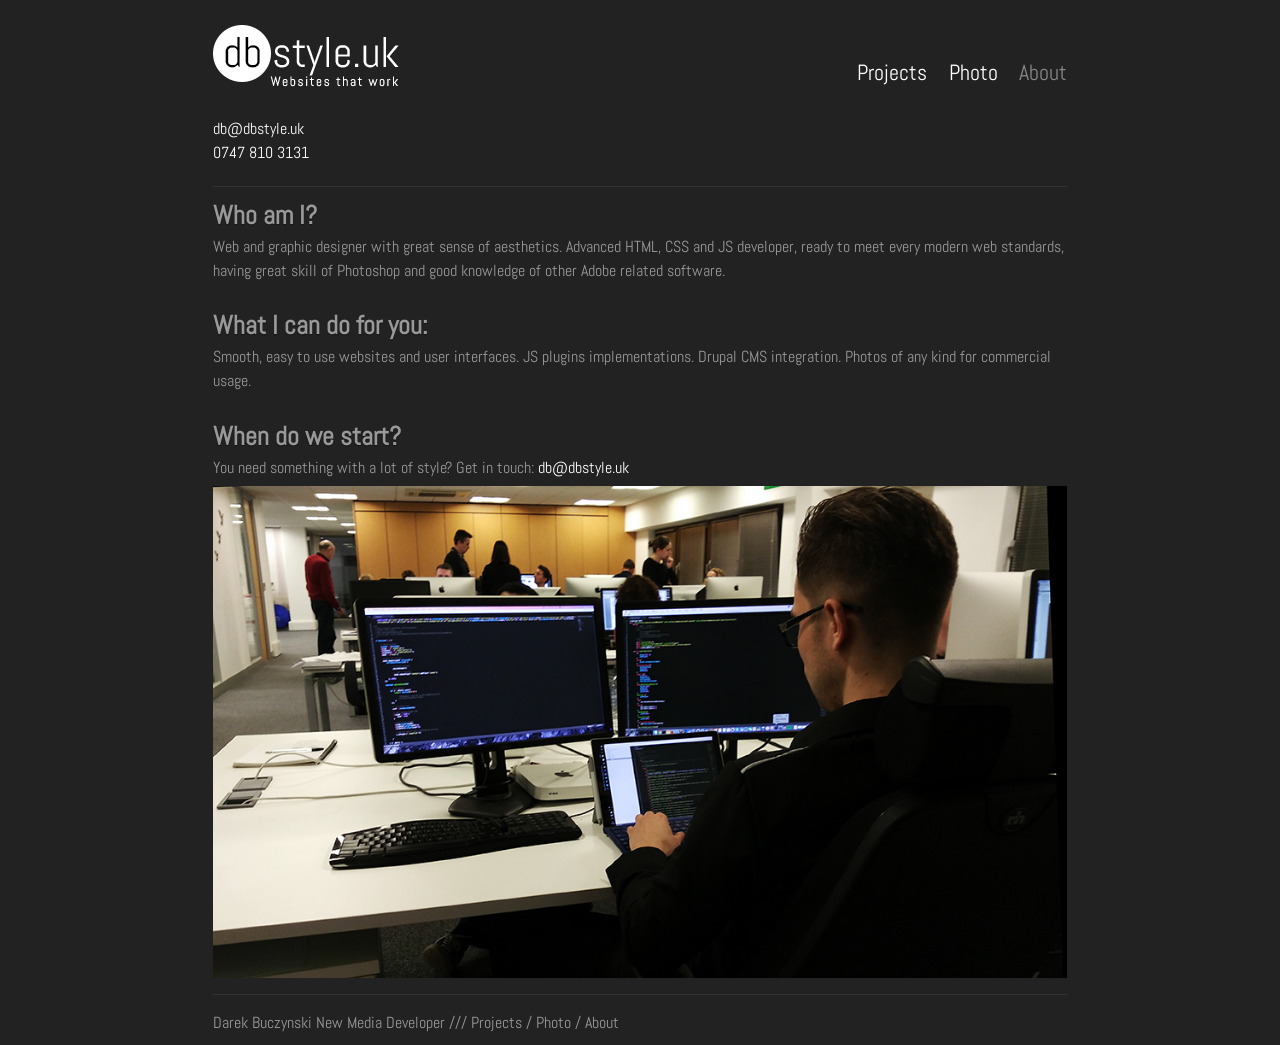
==== about.html @ cb061c6d "project upload" ====
<!DOCTYPE html>
<html class="no-js">
    <head>
        <meta charset="utf-8">
        <meta http-equiv="X-UA-Compatible" content="IE=edge">
        <title>dbstyle.uk Dariusz Buczynski Portfolio</title>
        <meta name="description" content="">
        <meta name="viewport" content="width=device-width, initial-scale=1">
        <link rel="stylesheet" href="css/normalize.css">
        <link rel="stylesheet" href="css/all2.css">
		<link rel="apple-touch-icon-precomposed" sizes="144x144" href="apple-touch-icon-precomposed.png">
        <link rel="shortcut icon" href="favicon.ico" type="image/x-icon" >
        <link href='http://fonts.googleapis.com/css?family=Abel' rel='stylesheet' type='text/css'>
        <script src="js/vendor/modernizr-2.6.2.min.js"></script>
    </head>
    <body> 
        <!--[if lt IE 8]>
            <p class="browsehappy">You are using an <strong>outdated</strong> browser. Please <a href="http://browsehappy.com/">upgrade your browser</a> to improve your experience.</p>
        <![endif]-->

		<section class="main about">
			 <header> 
	        	<a href="index.html"><img src="img/logo0.png" alt="dbstyle.uk"></a>
				<div class="contactNfo"><a title="Email" class="email" href="mailto:&#100;&#98;&#64;&#100;&#98;&#115;&#116;&#121;&#108;&#101;&#46;&#117;&#107;">&#100;&#98;&#64;&#100;&#98;&#115;&#116;&#121;&#108;&#101;&#46;&#117;&#107;</a> <br> <a title="call me" class="call" href="callto:00447478103131">0747 810 3131</a></div>         	
	        	<a href="index.html" class="projects" title="See my work">Projects</a>
	        	<a href="http://photo.dbstyle.uk" class="photo" title="photography">Photo</a>	        	
	        	<a href="about.html" class="about" title"About me">About</a>
	        </header>	
	        <article>	
	        	<hr>
	        		<h3>Who am I?</h3>
					<p>Web and graphic designer with great sense of aesthetics. Advanced HTML, CSS  and JS developer, ready to meet every 
					modern web standards, having great skill of Photoshop and good knowledge of other 
					Adobe related software.</p>
					<br>
					<h3>What I can do for you:</h3>
					<p>Smooth, easy to use websites and user interfaces. JS plugins implementations. Drupal CMS integration. Photos of any kind for commercial usage.</p>
					<br>
					<h3>When do we start?</h3>
					<p>You need something with a lot of style? Get in touch: <a title="Email" class="inText" href="mailto:&#100;&#98;&#64;&#100;&#98;&#115;&#116;&#121;&#108;&#101;&#46;&#117;&#107;">&#100;&#98;&#64;&#100;&#98;&#115;&#116;&#121;&#108;&#101;&#46;&#117;&#107;</a></p>	
					<img src="images/dbworking.jpg" alt="dbStyle">	
				<hr>
				<div class="footer">Darek Buczynski New Media Developer /// <a href="index.html" title="See my work">Projects</a> / <a href="http://photo.dbstyle.uk" title="My photography">Photo</a> / <a href="about.html" title"About me">About</a></div>
			</article>								
		</section>   
    </body>
</html>
---- css/all2.css ----
/*! HTML5 Boilerplate v4.3.0 | MIT License | http://h5bp.com/ */

/*
 * What follows is the result of much research on cross-browser styling.
 * Credit left inline and big thanks to Nicolas Gallagher, Jonathan Neal,
 * Kroc Camen, and the H5BP dev community and team.
 */

/* ==========================================================================
   Base styles: opinionated defaults
   ========================================================================== */

html,
button,
input,
select,
textarea {
    color: #222;
}

html {
    font-size: 1em;
    line-height: 1.4;
}

/*
 * Remove text-shadow in selection highlight: h5bp.com/i
 * These selection rule sets have to be separate.
 * Customize the background color to match your design.
 */

::-moz-selection {
    background: #b3d4fc;
    text-shadow: none;
}

::selection {
    background: #b3d4fc;
    text-shadow: none;
}

/*
 * A better looking default horizontal rule
 */

hr {
    display: block;
    height: 1px;
    border: 0;
    border-top: 1px solid #ccc;
    margin: 1em 0;
    padding: 0;
}

/*
 * Remove the gap between images, videos, audio and canvas and the bottom of
 * their containers: h5bp.com/i/440
 */

audio,
canvas,
img,
video {
    vertical-align: middle;
}

/*
 * Remove default fieldset styles.
 */

fieldset {
    border: 0;
    margin: 0;
    padding: 0;
}

/*
 * Allow only vertical resizing of textareas.
 */

textarea {
    resize: vertical;
}

/* ==========================================================================
   Browse Happy prompt
   ========================================================================== */

.browsehappy {
    margin: 0.2em 0;
    background: #ccc;
    color: #000;
    padding: 0.2em 0;
}

/* ==========================================================================
   Author's custom styles
   ========================================================================== */
 
a, h3 a {-webkit-transition: all 0.25s ease-in-out; -moz-transition: all 0.25s ease-in-out; -o-transition: all 0.25s ease-in-out; transition: all 0.25s ease-in-out;outline:0;}
a:hover,h3 a:hover{-webkit-transition: all 0.25s ease-in-out; -moz-transition: all 0.25s ease-in-out; -o-transition: all 0.25s ease-in-out; transition: all 0.25s ease-in-out;}
p {margin:0.4em 0; text-align: left;} 
body { background:#222; font-family:"Abel",verdana; font-size:16px; color:white;line-height: 1.5em;color:#999;}
section{ max-width:854px; min-height:300px; margin:10px auto;position:relative;padding: 0 10px; }
header {position:relative; height:160px;}
img{ max-width: 100%; height: auto; } 
header img {margin:15px 0 0 0;}
header a,article div p a{color:white;  text-decoration:none;}
header a:hover,article div p a:hover {color:#888;}
.main.about a.about,.main.projects a.projects{color:#888;}
a.about{ top:50px; right:0px;font-size:22px;position:absolute; }  
a.photo{top:50px; right:69px;font-size:22px;position:absolute; }
a.projects{top:50px; right:140px;font-size:22px;position:absolute; }
.footer a.about{ font-size:12px;position:relative; }  
.footer a.projects{font-size:12px;position:relative; }
article h3 {margin: 0px; display:block;font-size: 1.6em;line-height: 1em;color: #999; text-shadow: 0 1px 1px rgba(0,0,0,0.4);}
article h3 a{ color:#999; text-decoration:none; }
.projects article h3 {padding:45px 0 0 0;}
img.mag { margin:20px 0 0 0; position:relative; z-index: 2;}
img.photos {position:absolute; top:360px; right:60px;} 
div.footer a  { color:#999; text-decoration:none;}
a.inText  { color:white; text-decoration:none;}
div.footer a:hover,a.inText:hover { color:#888; }
.contactNfo { margin:30px 0 0 0; }
.contactNfo a.email {}
.contactNfo a.call { }
hr {background: #333;border: none;height: 1px;}



/* ==========================================================================
   Helper classes
   ========================================================================== */

/*
 * Image replacement
 */

.ir {
    background-color: transparent;
    border: 0;
    overflow: hidden;
    /* IE 6/7 fallback */
    *text-indent: -9999px;
}

.ir:before {
    content: "";
    display: block;
    width: 0;
    height: 150%;
}

/*
 * Hide from both screenreaders and browsers: h5bp.com/u
 */

.hidden {
    display: none !important;
    visibility: hidden;
}

/*
 * Hide only visually, but have it available for screenreaders: h5bp.com/v
 */

.visuallyhidden {
    border: 0;
    clip: rect(0 0 0 0);
    height: 1px;
    margin: -1px;
    overflow: hidden;
    padding: 0;
    position: absolute;
    width: 1px;
}

/*
 * Extends the .visuallyhidden class to allow the element to be focusable
 * when navigated to via the keyboard: h5bp.com/p
 */

.visuallyhidden.focusable:active,
.visuallyhidden.focusable:focus {
    clip: auto;
    height: auto;
    margin: 0;
    overflow: visible;
    position: static;
    width: auto;
}

/*
 * Hide visually and from screenreaders, but maintain layout
 */

.invisible {
    visibility: hidden;
}

/*
 * Clearfix: contain floats
 *
 * For modern browsers
 * 1. The space content is one way to avoid an Opera bug when the
 *    `contenteditable` attribute is included anywhere else in the document.
 *    Otherwise it causes space to appear at the top and bottom of elements
 *    that receive the `clearfix` class.
 * 2. The use of `table` rather than `block` is only necessary if using
 *    `:before` to contain the top-margins of child elements.
 */

.clearfix:before,
.clearfix:after {
    content: " "; /* 1 */
    display: table; /* 2 */
}

.clearfix:after {
    clear: both;
}

/*
 * For IE 6/7 only
 * Include this rule to trigger hasLayout and contain floats.
 */

.clearfix {
    *zoom: 1;
}

/* ==========================================================================
   EXAMPLE Media Queries for Responsive Design.
   These examples override the primary ('mobile first') styles.
   Modify as content requires.
   ========================================================================== */

@media only screen and (min-width: 35em) {
    /* Style adjustments for viewports that meet the condition */
}

@media print,
       (-o-min-device-pixel-ratio: 5/4),
       (-webkit-min-device-pixel-ratio: 1.25),
       (min-resolution: 120dpi) {
    /* Style adjustments for high resolution devices */
}

/* ==========================================================================
   Print styles.
   Inlined to avoid required HTTP connection: h5bp.com/r
   ========================================================================== */

@media print {
    * {
        background: transparent !important;
        color: #000 !important; /* Black prints faster: h5bp.com/s */
        box-shadow: none !important;
        text-shadow: none !important;
    }

    a,
    a:visited {
        text-decoration: underline;
    }

    a[href]:after {
        content: " (" attr(href) ")";
    }

    abbr[title]:after {
        content: " (" attr(title) ")";
    }

    /*
     * Don't show links for images, or javascript/internal links
     */

    .ir a:after,
    a[href^="javascript:"]:after,
    a[href^="#"]:after {
        content: "";
    }

    pre,
    blockquote {
        border: 1px solid #999;
        page-break-inside: avoid;
    }

    thead {
        display: table-header-group; /* h5bp.com/t */
    }

    tr,
    img {
        page-break-inside: avoid;
    }

    img {
        max-width: 100% !important;
    }

    @page {
        margin: 0.5cm;
    }

    p,
    h2,
    h3 {
        orphans: 3;
        widows: 3;
    }

    h2,
    h3 {
        page-break-after: avoid;
    }
}
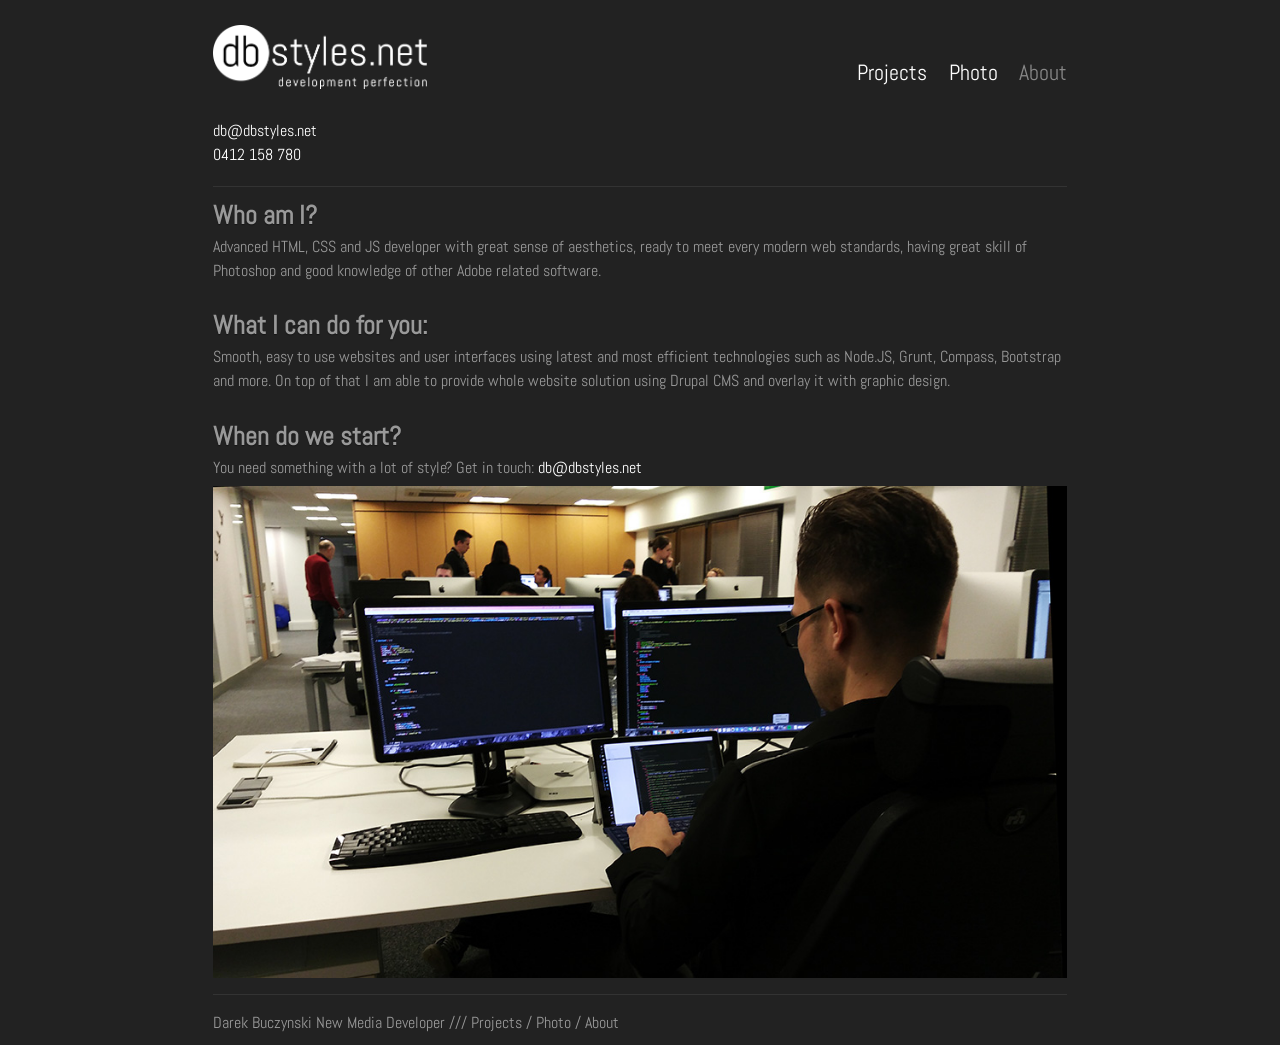
==== commit b979c0a4: "images and css" ====
--- a/about.html
+++ b/about.html
@@ -3,7 +3,7 @@
     <head>
         <meta charset="utf-8">
         <meta http-equiv="X-UA-Compatible" content="IE=edge">
-        <title>dbstyle.uk Dariusz Buczynski Portfolio</title>
+        <title>dbstyles.net Dariusz Buczynski Portfolio</title>
         <meta name="description" content="">
         <meta name="viewport" content="width=device-width, initial-scale=1">
         <link rel="stylesheet" href="css/normalize.css">
@@ -20,27 +20,27 @@
 
 		<section class="main about">
 			 <header> 
-	        	<a href="index.html"><img src="img/logo0.png" alt="dbstyle.uk"></a>
-				<div class="contactNfo"><a title="Email" class="email" href="mailto:&#100;&#98;&#64;&#100;&#98;&#115;&#116;&#121;&#108;&#101;&#46;&#117;&#107;">&#100;&#98;&#64;&#100;&#98;&#115;&#116;&#121;&#108;&#101;&#46;&#117;&#107;</a> <br> <a title="call me" class="call" href="callto:00447478103131">0747 810 3131</a></div>         	
+	        	<a href="index.html"><img src="img/logo.png" alt="dbstyles.net"></a>
+				<div class="contactNfo"><a title="Email" class="email" href="mailto:&#100;&#98;&#64;&#100;&#98;&#115;&#116;&#121;&#108;&#101;&#115;&#46;&#110;&#101;&#116;">&#100;&#98;&#64;&#100;&#98;&#115;&#116;&#121;&#108;&#101;&#115;&#46;&#110;&#101;&#116;</a> <br> <a title="call me" class="call" href="callto:0061412158780">0412 158 780</a></div>         	
 	        	<a href="index.html" class="projects" title="See my work">Projects</a>
-	        	<a href="http://photo.dbstyle.uk" class="photo" title="photography">Photo</a>	        	
-	        	<a href="about.html" class="about" title"About me">About</a>
+	        	<a href="http://photo.dbstyles.net" class="photo" title="photography">Photo</a>	        	
+	        	<a href="about.html" class="about" title="About me">About</a>
 	        </header>	
 	        <article>	
 	        	<hr>
 	        		<h3>Who am I?</h3>
-					<p>Web and graphic designer with great sense of aesthetics. Advanced HTML, CSS  and JS developer, ready to meet every 
+					<p>Advanced HTML, CSS  and JS developer with great sense of aesthetics, ready to meet every 
 					modern web standards, having great skill of Photoshop and good knowledge of other 
 					Adobe related software.</p>
 					<br>
 					<h3>What I can do for you:</h3>
-					<p>Smooth, easy to use websites and user interfaces. JS plugins implementations. Drupal CMS integration. Photos of any kind for commercial usage.</p>
+					<p>Smooth, easy to use websites and user interfaces using latest and most efficient technologies such as Node.JS, Grunt, Compass, Bootstrap and more. On top of that I am able to provide whole website solution using Drupal CMS and overlay it with graphic design.</p>
 					<br>
 					<h3>When do we start?</h3>
-					<p>You need something with a lot of style? Get in touch: <a title="Email" class="inText" href="mailto:&#100;&#98;&#64;&#100;&#98;&#115;&#116;&#121;&#108;&#101;&#46;&#117;&#107;">&#100;&#98;&#64;&#100;&#98;&#115;&#116;&#121;&#108;&#101;&#46;&#117;&#107;</a></p>	
+					<p>You need something with a lot of style? Get in touch: <a title="Email" class="inText" href="mailto:&#100;&#98;&#64;&#100;&#98;&#115;&#116;&#121;&#108;&#101;&#115;&#46;&#110;&#101;&#116;">&#100;&#98;&#64;&#100;&#98;&#115;&#116;&#121;&#108;&#101;&#115;&#46;&#110;&#101;&#116;</a></p>	
 					<img src="images/dbworking.jpg" alt="dbStyle">	
 				<hr>
-				<div class="footer">Darek Buczynski New Media Developer /// <a href="index.html" title="See my work">Projects</a> / <a href="http://photo.dbstyle.uk" title="My photography">Photo</a> / <a href="about.html" title"About me">About</a></div>
+				<div class="footer">Darek Buczynski New Media Developer /// <a href="index.html" title="See my work">Projects</a> / <a href="http://photo.dbstyles.net" title="My photography">Photo</a> / <a href="about.html" title"About me">About</a></div>
 			</article>								
 		</section>   
     </body>
--- a/css/all2.css
+++ b/css/all2.css
@@ -103,6 +103,7 @@
 body { background:#222; font-family:"Abel",verdana; font-size:16px; color:white;line-height: 1.5em;color:#999;}
 section{ max-width:854px; min-height:300px; margin:10px auto;position:relative;padding: 0 10px; }
 header {position:relative; height:160px;}
+header img { max-width: 25%;   }
 img{ max-width: 100%; height: auto; } 
 header img {margin:15px 0 0 0;}
 header a,article div p a{color:white;  text-decoration:none;}
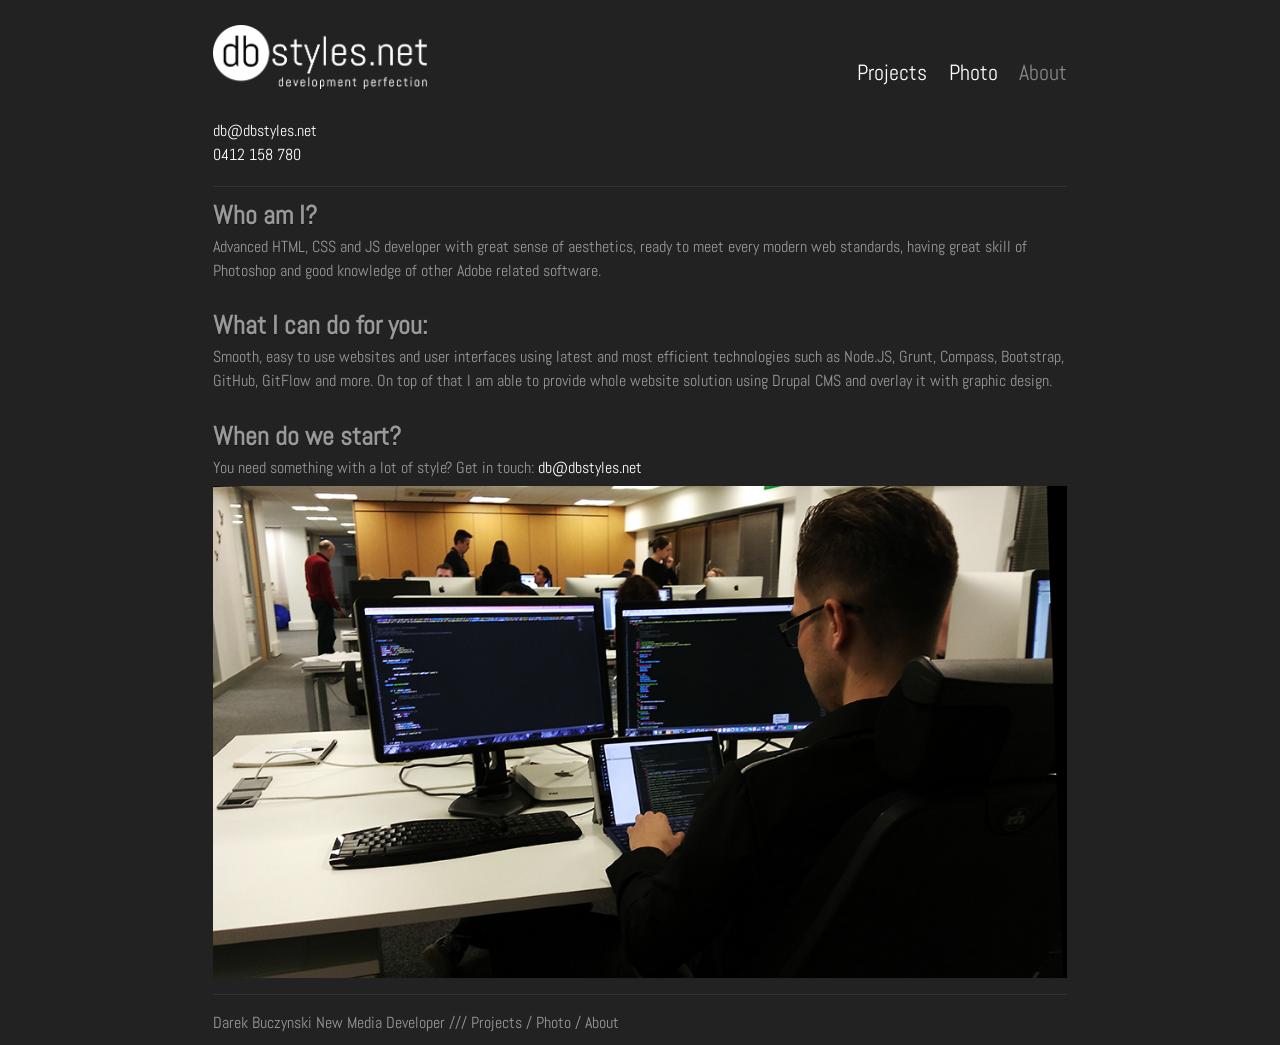
==== commit e99cf780: "paths update" ====
--- a/about.html
+++ b/about.html
@@ -19,7 +19,7 @@
         <![endif]-->
 
 		<section class="main about">
-			 <header> 
+			 <header>  
 	        	<a href="index.html"><img src="img/logo.png" alt="dbstyles.net"></a>
 				<div class="contactNfo"><a title="Email" class="email" href="mailto:&#100;&#98;&#64;&#100;&#98;&#115;&#116;&#121;&#108;&#101;&#115;&#46;&#110;&#101;&#116;">&#100;&#98;&#64;&#100;&#98;&#115;&#116;&#121;&#108;&#101;&#115;&#46;&#110;&#101;&#116;</a> <br> <a title="call me" class="call" href="callto:0061412158780">0412 158 780</a></div>         	
 	        	<a href="index.html" class="projects" title="See my work">Projects</a>
@@ -34,7 +34,7 @@
 					Adobe related software.</p>
 					<br>
 					<h3>What I can do for you:</h3>
-					<p>Smooth, easy to use websites and user interfaces using latest and most efficient technologies such as Node.JS, Grunt, Compass, Bootstrap and more. On top of that I am able to provide whole website solution using Drupal CMS and overlay it with graphic design.</p>
+					<p>Smooth, easy to use websites and user interfaces using latest and most efficient technologies such as Node.JS, Grunt, Compass, Bootstrap, GitHub, GitFlow and more. On top of that I am able to provide whole website solution using Drupal CMS and overlay it with graphic design.</p>
 					<br>
 					<h3>When do we start?</h3>
 					<p>You need something with a lot of style? Get in touch: <a title="Email" class="inText" href="mailto:&#100;&#98;&#64;&#100;&#98;&#115;&#116;&#121;&#108;&#101;&#115;&#46;&#110;&#101;&#116;">&#100;&#98;&#64;&#100;&#98;&#115;&#116;&#121;&#108;&#101;&#115;&#46;&#110;&#101;&#116;</a></p>	
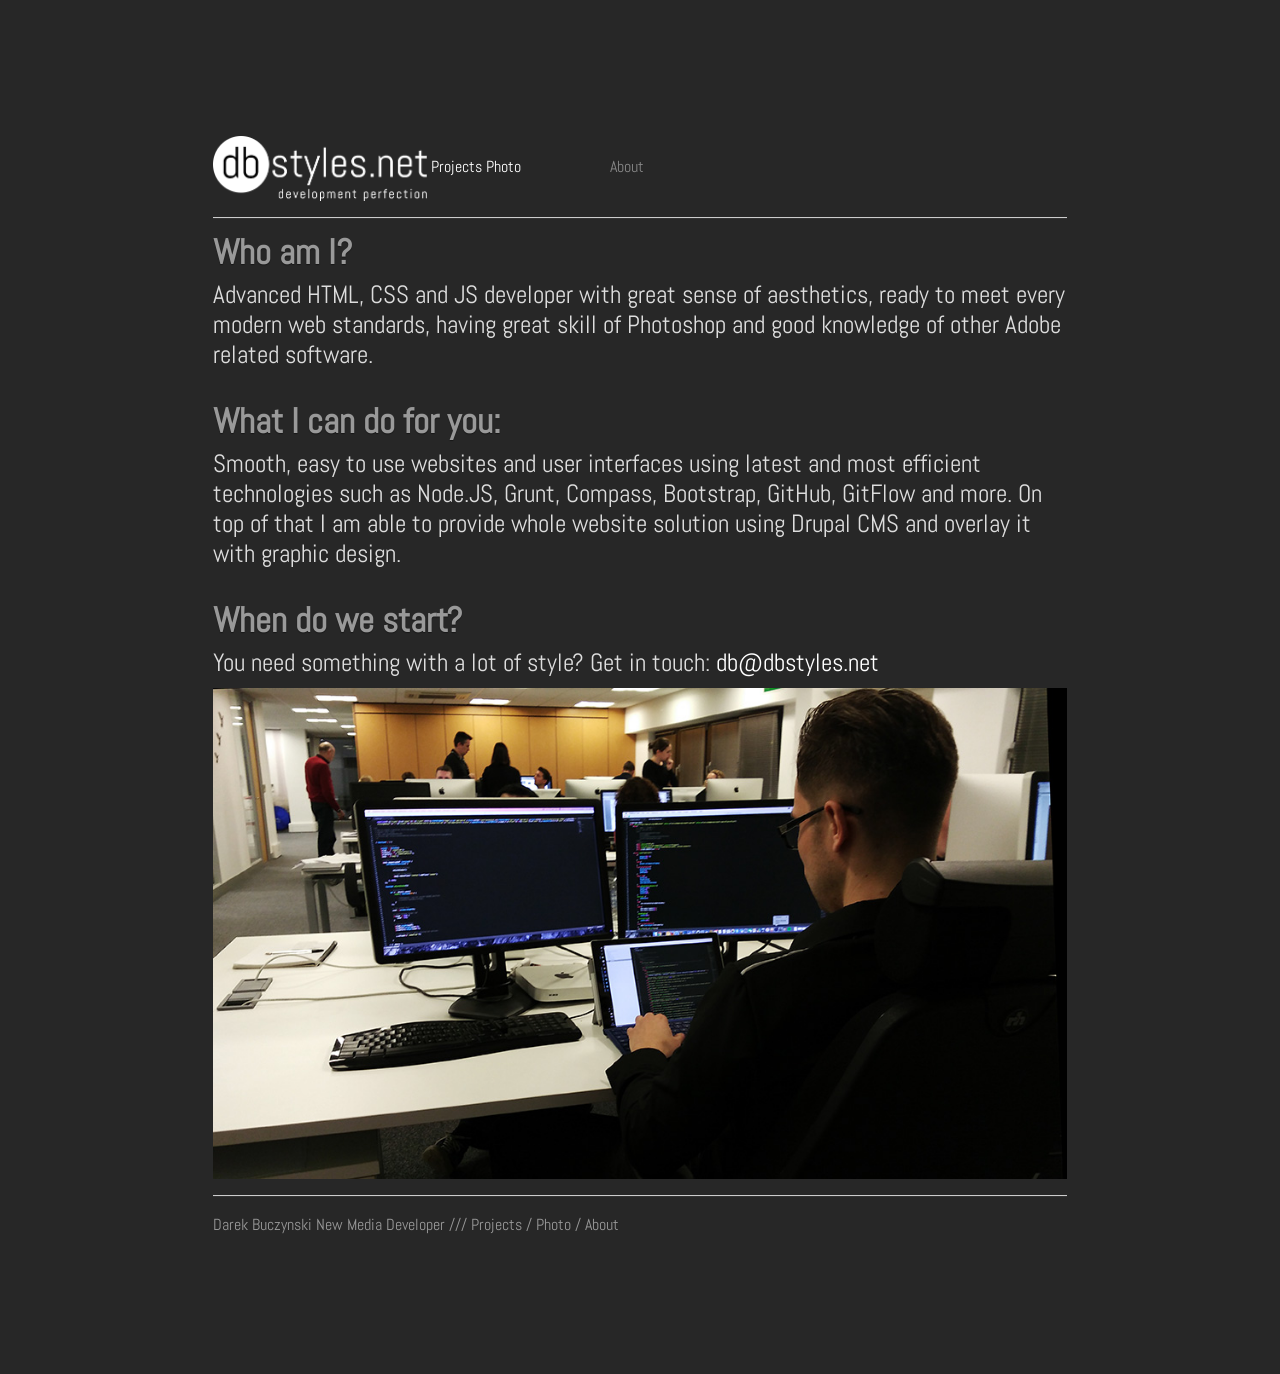
==== commit 1573e997: "dbstylesnet v2" ====
--- a/about.html
+++ b/about.html
@@ -7,7 +7,7 @@
         <meta name="description" content="">
         <meta name="viewport" content="width=device-width, initial-scale=1">
         <link rel="stylesheet" href="css/normalize.css">
-        <link rel="stylesheet" href="css/all2.css">
+        <link rel="stylesheet" href="css/main.css">
 		<link rel="apple-touch-icon-precomposed" sizes="144x144" href="apple-touch-icon-precomposed.png">
         <link rel="shortcut icon" href="favicon.ico" type="image/x-icon" >
         <link href='http://fonts.googleapis.com/css?family=Abel' rel='stylesheet' type='text/css'>
--- a/css/main.css
+++ b/css/main.css
@@ -0,0 +1,567 @@
+/*! HTML5 Boilerplate v4.3.0 | MIT License | http://h5bp.com/ */
+/* ==========================================================================
+   dbstyles CSS
+   ========================================================================== */
+
+a,
+h3 a {
+    -webkit-transition: all 0.25s ease-in-out;
+    -moz-transition: all 0.25s ease-in-out;
+    -o-transition: all 0.25s ease-in-out;
+    transition: all 0.25s ease-in-out;
+    outline: none;
+}
+a:hover,
+h3 a:hover {
+    -webkit-transition: all 0.25s ease-in-out;
+    -moz-transition: all 0.25s ease-in-out;
+    -o-transition: all 0.25s ease-in-out;
+    transition: all 0.25s ease-in-out;
+    color: #fff;
+}
+a:focus,
+h3 a:focus {
+    outline: none;
+}
+h3 {
+    color: #ddd;
+    font-size: 60px;
+}
+p {
+    margin: 0.4em 0;
+    text-align: left;
+    font-size: 25px;
+    line-height: 1.2;
+    color: #ddd;
+}
+body {
+    background: #272727;
+    font-family: "Abel", verdana;
+    font-size: 16px;
+    color: white;
+    line-height: 1.5em;
+    color: #999;
+}
+section {
+    max-width: 854px;
+    min-height: 300px;
+    margin: 10px auto;
+    position: relative;
+    padding: 0 10px;
+}
+header img {
+    max-width: 25%;
+}
+#services {
+    position: absolute;
+    width: 730px;
+    max-width: 100%;
+    margin: -130px 0 0 -365px;
+    left: 40%;
+    top: 65%;
+}
+#services ul.list {
+    display: inline-block;
+    list-style: none;
+    margin: -9px 0px 0 0;
+    padding: 0;
+    color: #fff;
+    font-size: 23px;
+    font-weight: 400;
+    text-align: right;
+    line-height: 30px;
+    width: 140px;
+}
+ul.contents li,
+h2.contents {
+    opacity: 0;
+}
+#services .contents {
+    z-index: 50;
+    position: relative;
+    float: left;
+}
+#services span {
+    display: block;
+}
+#services h2 {
+    letter-spacing: -12px;
+    display: inline-block;
+    color: #fff;
+    font-size: 176px;
+    font-weight: 200;
+    margin: 0;
+    text-align: left;
+    line-height: 134px;
+    margin-top: -7px;
+    opacity: 0;
+}
+img {
+    max-width: 100%;
+    height: auto;
+}
+.not-mobile a.logo img {
+    position: absolute;
+    margin: 0;
+    opacity: 0;
+    z-index: 10;
+    transform: rotate(90deg) scale(1.5);
+    top: 40%;
+    left: -120px;
+}
+header img {
+    /*margin:15px 0 0 0;*/
+}
+header a,
+article div p a {
+    color: white;
+    text-decoration: none;
+}
+header a:hover,
+article div p a:hover {
+    color: #888;
+}
+.main.about a.about,
+.main.projects a.projects {
+    color: #888;
+}
+.contactNfo .photo {
+    font-size: 22px;
+    display: block;
+}
+.contactNfo {
+    position: absolute;
+    z-index: 3;
+    opacity: 0;
+    margin: 130px 10% 0 0;
+    right: 0;
+}
+.footer a.about {
+    font-size: 12px;
+    position: relative;
+}
+.footer a.projects {
+    font-size: 12px;
+    position: relative;
+}
+article h3 {
+    margin: 0px;
+    color: #ddd;
+    display: block;
+    font-size: 35px;
+    line-height: 1em;
+    color: #999;
+    text-shadow: 0 1px 1px rgba(0, 0, 0, 0.4);
+}
+article h3 a {
+    color: #ddd;
+    text-decoration: none;
+    font-size: 35px;
+}
+.projects article h3 {
+    padding: 45px 0 0 0;
+}
+img.mag {
+    margin: 20px 0 0 0;
+    position: relative;
+    z-index: 2;
+}
+img.photos {
+    position: absolute;
+    top: 360px;
+    right: 60px;
+}
+div.footer a {
+    color: #999;
+    text-decoration: none;
+}
+a.inText {
+    color: white;
+    text-decoration: none;
+}
+.infobox h3 {
+    font-size: 50px;
+    margin: 1em 0 20px;
+}
+.about {
+    padding: 10%;
+}
+div.footer a:hover,
+a.inText:hover {
+    color: #888;
+}
+.underL {
+    text-decoration: underline;
+}
+.contactNfo a.email {
+    clear: both;
+    display: block;
+}
+hr {
+    background: #333;
+    border: none;
+    height: 1px;
+}
+.pinSection {
+    margin-top: -850px;
+}
+.parallaxParent {
+    height: 100vh;
+    overflow: hidden;
+    opacity: 0;
+}
+.parallaxParent div {
+    opacity: 1;
+}
+.parallaxParent > * {
+    height: 200%;
+    position: relative;
+    top: -100%;
+}
+#picBgBW {
+    display: none;
+}
+.parallaxParent .bgBW {} .pinSection {} #pinContainer {
+    width: 100%;
+    height: 100%;
+    height: 100vh;
+    overflow: hidden;
+}
+.panel {
+    height: 100%;
+    width: 100%;
+    position: absolute;
+    background: url(../images/picBgWorkBW.jpg) center center #222 no-repeat;
+}
+/* ==========================================================================
+   Mobile
+   ========================================================================== */
+
+.is-mobile a.logo img {
+    margin: 7% 0 0 7%;
+    position: absolute;
+    z-index: 10;
+    max-width: 250px;
+    display: block;
+}
+.is-mobile .contactNfo {
+    opacity: 1;
+    margin: 7% 7% 0 0;
+}
+.is-mobile .photo {
+    display: none;
+}
+.is-mobile #picBg {
+    display: none;
+}
+.is-mobile #picBgBW {
+    display: block;
+}
+.is-mobile .bgBW {
+    background-position: 13% -100px;
+    background-image: url(../images/picBgBW.jpg);
+    box-shadow: inset 0px 0px 70px 0px #111
+}
+.is-mobile .parallaxParent {
+    opacity: 1;
+}
+.is-mobile .parallaxParent > * {
+    height: 100%;
+    position: relative;
+    top: 0;
+}
+.is-mobile .pinSection {
+    margin-top: 100px;
+}
+.is-mobile #services {
+    position: absolute;
+    width: 600px;
+    max-width: 100%;
+    margin: -130px 0 0 -300px;
+    left: 50%;
+    top: 62%;
+    z-index: 10;
+}
+.is-mobile #services h2 {
+    letter-spacing: -12px;
+    display: inline-block;
+    color: #fff;
+    font-size: 145px;
+    font-weight: 200;
+    margin: 0;
+    text-align: left;
+    line-height: 110px;
+    margin-top: -7px;
+    opacity: 1;
+}
+.is-mobile #services ul.list {
+    display: inline-block;
+    list-style: none;
+    margin: -9px 0px 0 0;
+    padding: 0;
+    color: #fff;
+    font-size: 23px;
+    font-weight: 400;
+    text-align: right;
+    line-height: 25px;
+    width: 130px;
+}
+.is-mobile ul.contents li,
+.is-mobile h2.contents {
+    opacity: 1;
+}
+.is-mobile .panel {
+    box-shadow: inset 0px 0px 20px 0px #111;
+}
+}
+/* ==========================================================================
+   Base styles: opinionated defaults
+   ========================================================================== */
+
+html,
+button,
+input,
+select,
+textarea {
+    color: #222;
+}
+html {
+    font-size: 1em;
+    line-height: 1.4;
+}
+/*
+ * Remove text-shadow in selection highlight: h5bp.com/i
+ * These selection rule sets have to be separate.
+ * Customize the background color to match your design.
+ */
+
+::-moz-selection {
+    background: #b3d4fc;
+    text-shadow: none;
+}
+::selection {
+    background: #b3d4fc;
+    text-shadow: none;
+}
+/*
+ * A better looking default horizontal rule
+ */
+
+hr {
+    display: block;
+    height: 1px;
+    border: 0;
+    border-top: 1px solid #ccc;
+    margin: 1em 0;
+    padding: 0;
+}
+/*
+ * Remove the gap between images, videos, audio and canvas and the bottom of
+ * their containers: h5bp.com/i/440
+ */
+
+audio,
+canvas,
+img,
+video {
+    vertical-align: middle;
+}
+/*
+ * Remove default fieldset styles.
+ */
+
+fieldset {
+    border: 0;
+    margin: 0;
+    padding: 0;
+}
+/*
+ * Allow only vertical resizing of textareas.
+ */
+
+textarea {
+    resize: vertical;
+}
+/* ==========================================================================
+   Browse Happy prompt
+   ========================================================================== */
+
+.browsehappy {
+    margin: 0.2em 0;
+    background: #ccc;
+    color: #000;
+    padding: 0.2em 0;
+}
+/* ==========================================================================
+   Helper classes
+   ========================================================================== */
+/*
+ * Image replacement
+ */
+
+.ir {
+    background-color: transparent;
+    border: 0;
+    overflow: hidden;
+    /* IE 6/7 fallback */
+    
+    *text-indent: -9999px;
+}
+.ir:before {
+    content: "";
+    display: block;
+    width: 0;
+    height: 150%;
+}
+/*
+ * Hide from both screenreaders and browsers: h5bp.com/u
+ */
+
+.hidden {
+    display: none !important;
+    visibility: hidden;
+}
+/*
+ * Hide only visually, but have it available for screenreaders: h5bp.com/v
+ */
+
+.visuallyhidden {
+    border: 0;
+    clip: rect(0 0 0 0);
+    height: 1px;
+    margin: -1px;
+    overflow: hidden;
+    padding: 0;
+    position: absolute;
+    width: 1px;
+}
+/*
+ * Extends the .visuallyhidden class to allow the element to be focusable
+ * when navigated to via the keyboard: h5bp.com/p
+ */
+
+.visuallyhidden.focusable:active,
+.visuallyhidden.focusable:focus {
+    clip: auto;
+    height: auto;
+    margin: 0;
+    overflow: visible;
+    position: static;
+    width: auto;
+}
+/*
+ * Hide visually and from screenreaders, but maintain layout
+ */
+
+.invisible {
+    visibility: hidden;
+}
+/*
+ * Clearfix: contain floats
+ *
+ * For modern browsers
+ * 1. The space content is one way to avoid an Opera bug when the
+ *    `contenteditable` attribute is included anywhere else in the document.
+ *    Otherwise it causes space to appear at the top and bottom of elements
+ *    that receive the `clearfix` class.
+ * 2. The use of `table` rather than `block` is only necessary if using
+ *    `:before` to contain the top-margins of child elements.
+ */
+
+.clearfix:before,
+.clearfix:after {
+    content: " ";
+    /* 1 */
+    
+    display: table;
+    /* 2 */
+}
+.clearfix:after {
+    clear: both;
+}
+/*
+ * For IE 6/7 only
+ * Include this rule to trigger hasLayout and contain floats.
+ */
+
+.clearfix {
+    *zoom: 1;
+}
+/* ==========================================================================
+   EXAMPLE Media Queries for Responsive Design.
+   These examples override the primary ('mobile first') styles.
+   Modify as content requires.
+   ========================================================================== */
+
+@media only screen and (min-width: 35em) {
+    /* Style adjustments for viewports that meet the condition */
+}
+@media print,
+(-o-min-device-pixel-ratio: 5/4),
+(-webkit-min-device-pixel-ratio: 1.25),
+(min-resolution: 120dpi) {
+    /* Style adjustments for high resolution devices */
+}
+/* ==========================================================================
+   Print styles.
+   Inlined to avoid required HTTP connection: h5bp.com/r
+   ========================================================================== */
+
+@media print {
+    * {
+        background: transparent !important;
+        color: #000 !important;
+        /* Black prints faster: h5bp.com/s */
+        
+        box-shadow: none !important;
+        text-shadow: none !important;
+    }
+    a,
+    a:visited {
+        text-decoration: underline;
+    }
+    a[href]:after {
+        content: " (" attr(href) ")";
+    }
+    abbr[title]:after {
+        content: " (" attr(title) ")";
+    }
+    /*
+     * Don't show links for images, or javascript/internal links
+     */
+    
+    .ir a:after,
+    a[href^="javascript:"]:after,
+    a[href^="#"]:after {
+        content: "";
+    }
+    pre,
+    blockquote {
+        border: 1px solid #999;
+        page-break-inside: avoid;
+    }
+    thead {
+        display: table-header-group;
+        /* h5bp.com/t */
+    }
+    tr,
+    img {
+        page-break-inside: avoid;
+    }
+    img {
+        max-width: 100% !important;
+    }
+    @page {
+        margin: 0.5cm;
+    }
+    p,
+    h2,
+    h3 {
+        orphans: 3;
+        widows: 3;
+    }
+    h2,
+    h3 {
+        page-break-after: avoid;
+    }
+}
